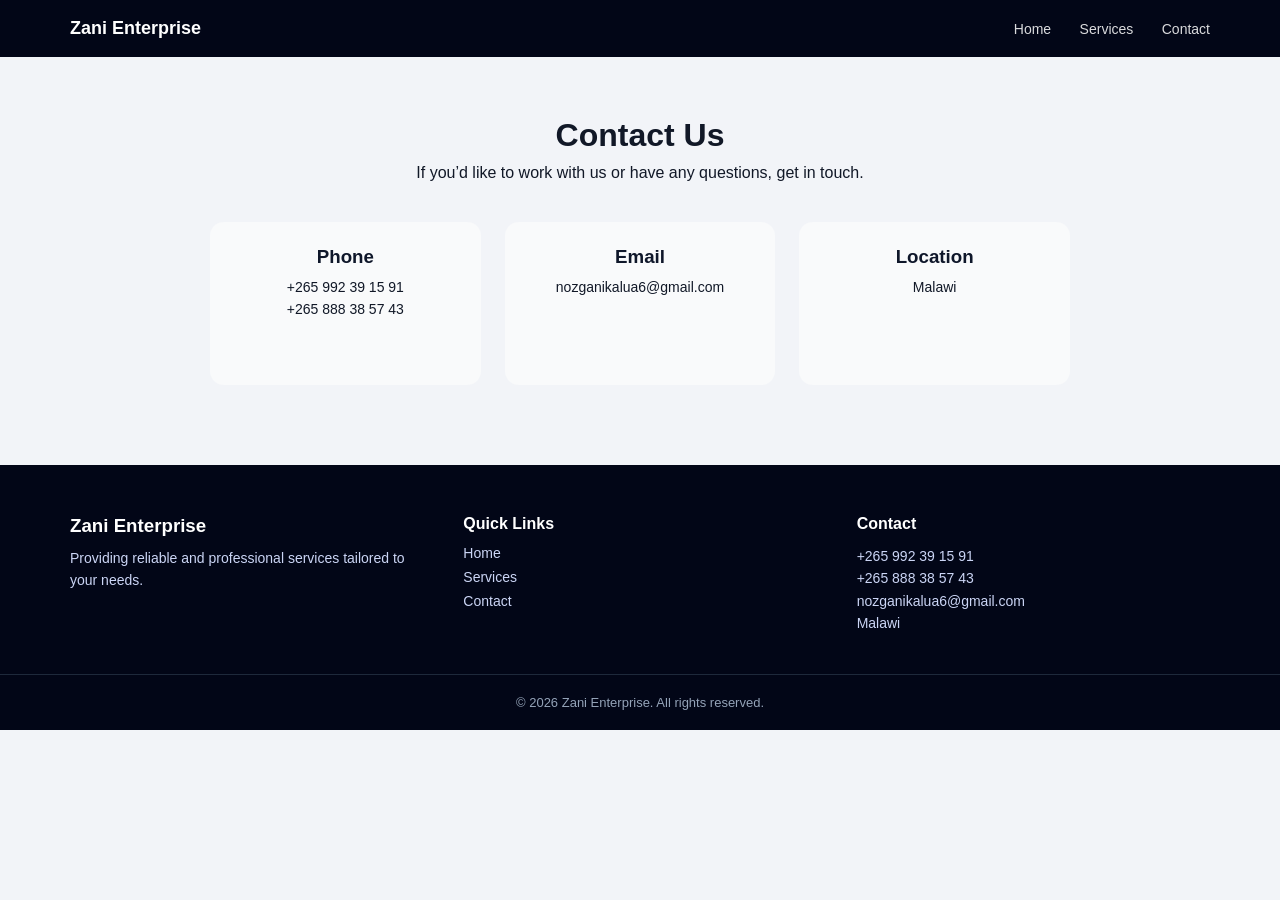
==== contact.html @ 391f9b6f "Initial website upload" ====
<!DOCTYPE html>
<html lang="en">
<head>
    <meta charset="UTF-8">
    <meta name="viewport" content="width=device-width, initial-scale=1.0">
    <title>Contact | Zani Enterprise</title>
    <link rel="stylesheet" href="style.css">
</head>
<body>

<header class="nav-bar">
    <div class="nav-container">
        <div class="nav-logo">Zani Enterprise</div>

        <nav class="nav-links">
            <a href="index.html">Home</a>
            <a href="services.html">Services</a>
            <a href="contact.html" class="active">Contact</a>
        </nav>
    </div>
</header>

<main class="contact-page">
    <h1>Contact Us</h1>
    <p>If you’d like to work with us or have any questions, get in touch.</p>

    <div class="contact-details">
        <div class="contact-item">
            <h3>Phone</h3>
            <p>+265 992 39 15 91<br>+265 888 38 57 43</p>
        </div>

        <div class="contact-item">
            <h3>Email</h3>
            <p>nozganikalua6@gmail.com</p>
        </div>

        <div class="contact-item">
            <h3>Location</h3>
            <p>Malawi</p>
        </div>
    </div>
</main>

<footer class="site-footer">
    <div class="footer-container">

        <div class="footer-brand">
            <h3>Zani Enterprise</h3>
            <p>Providing reliable and professional services tailored to your needs.</p>
        </div>

        <div class="footer-links">
            <h4>Quick Links</h4>
            <a href="index.html">Home</a>
            <a href="services.html">Services</a>
            <a href="contact.html">Contact</a>
        </div>

        <div class="footer-contact">
            <h4>Contact</h4>
            <p>+265 992 39 15 91<br>+265 888 38 57 43</p>
            <p>nozganikalua6@gmail.com</p>
            <p>Malawi</p>
        </div>

    </div>

    <div class="footer-bottom">
        <p>© 2026 Zani Enterprise. All rights reserved.</p>
    </div>
</footer>

</body>
</html>
---- style.css ----
/* ===============================
   Global Styles
   =============================== */

* {
    margin: 0;
    padding: 0;
    box-sizing: border-box;
    font-family: 'Inter', sans-serif;
}

body {
    background: #f2f4f8;
    color: #111827; /* default text */
}

/* ===============================
   Navigation Bar
   =============================== */

.nav-bar {
    background: #020617;
    position: sticky;
    top: 0;
    z-index: 1000;
}

.nav-container {
    max-width: 1200px;
    margin: auto;
    padding: 18px 30px;
    display: flex;
    justify-content: space-between;
    align-items: center;
}

.nav-logo {
    color: white;
    font-size: 18px;
    font-weight: 700;
}

.nav-links a {
    color: white;
    text-decoration: none;
    margin-left: 24px;
    font-size: 14px;
    opacity: 0.85;
}

.nav-links a:hover {
    opacity: 1;
}

/* ===============================
   Hero Section (Home Page)
   =============================== */

.hero {
    background: #0f172a;
    color: white;
    padding: 120px 20px;
    text-align: center;
}

.hero-content {
    max-width: 1100px;
    margin: auto;
    display: grid;
    grid-template-columns: 1fr 1fr;
    gap: 40px;
    align-items: center;
}

.hero-text h1 {
    font-size: 48px;
    font-weight: 700;
}

.hero-text p {
    margin-top: 20px;
    font-size: 18px;
    opacity: 0.9;
}

.hero-image img {
    width: 100%;
    border-radius: 18px;
    box-shadow: 0 20px 40px rgba(0,0,0,0.25);
}

/* ===============================
   About Section
   =============================== */

.about {
    background: #2563eb;
    color: white;
    padding: 90px 20px;
    text-align: center;
}

.about h2 {
    font-size: 30px;
}

.about p {
    margin-top: 20px;
    max-width: 700px;
    margin-left: auto;
    margin-right: auto;
    font-size: 16px;
    opacity: 0.9;
}

/* ===============================
   Contact Page
   =============================== */

.contact-page {
    max-width: 900px;
    margin: 60px auto;
    padding: 0 20px;
    text-align: center;
}

.contact-page h1 {
    color: #111827;
    margin-bottom: 10px;
}

.contact-page p {
    color: #111827;
    margin-bottom: 40px;
}

.contact-details {
    display: grid;
    grid-template-columns: repeat(3, 1fr);
    gap: 24px;
}

.contact-item {
    background: #f9fafb;
    padding: 24px;
    border-radius: 14px;
}

.contact-item h3 {
    color: #0f172a;
    margin-bottom: 8px;
}

.contact-item p {
    color: #111827;
    font-size: 14px;
    line-height: 1.6;
}

/* ===============================
   Services Overview Page
   =============================== */

.services-page {
    max-width: 1200px;
    margin: 60px auto;
    padding: 0 30px;
    text-align: center;
}

.services-intro {
    color: #111827;
    margin-bottom: 50px;
}

.services-grid {
    display: grid;
    grid-template-columns: repeat(3, 1fr);
    gap: 40px;
    max-width: 900px;
    margin: auto;
}

/* Individual Service Cards */
.service-card {
    background: #f9fafb;
    border-radius: 18px;
    overflow: hidden;
    text-align: center;
    transition: transform 0.3s ease, box-shadow 0.3s ease;
    padding-bottom: 10px;
    margin-bottom: 30px;
}

.service-card:hover {
    transform: translateY(-6px);
    box-shadow: 0 30px 60px rgba(0,0,0,0.15);
}

.service-card img {
    width: 100%;
    height: 220px;
    object-fit: cover;
    border-radius: 14px;
    margin-bottom: 16px;
    transition: transform 0.3s ease;
}

.service-card:hover img {
    transform: scale(1.03);
}

.service-card h3 {
    color: #0f172a;
    padding: 20px 20px 8px;
    font-size: 20px;
}

.service-card p {
    color: #111827;
    font-size: 16px;
    padding: 0 20px 16px;
    line-height: 1.8;
    margin-bottom: 14px;
}

.service-card a {
    display: inline-block;
    margin: 0 20px 20px;
    color: #38bdf8;
    text-decoration: none;
    font-size: 15px;
}

.service-card a:hover {
    text-decoration: underline;
}

/* ===============================
   Individual Service Pages (Design, Consulting, Transport)
   =============================== */

.service-detail {
    max-width: 1200px;
    margin: 60px auto;
    padding: 0 30px;
    color: #111827;
}

/* Hero Section */
.service-hero {
    display: grid;
    grid-template-columns: 1fr 1fr;
    gap: 40px;
    align-items: center;
    margin-bottom: 80px;
    background: #f9fafb;
    padding: 40px 30px;
    border-radius: 20px;
}

.service-hero-text h1 {
    color: #0f172a;
    font-size: 36px;
    margin-bottom: 16px;
}

.service-hero-text p {
    color: #111827;
    font-size: 16px;
    line-height: 1.7;
    margin-bottom: 24px;
}

.service-hero-image img {
    width: 100%;
    border-radius: 20px;
}

/* Buttons */
.primary-btn {
    display: inline-block;
    background: #38bdf8;
    color: #ffffff;
    padding: 12px 24px;
    border-radius: 999px;
    text-decoration: none;
    font-weight: 600;
    font-size: 14px;
    transition: background 0.3s ease;
}

.primary-btn:hover {
    background: #0ea5e9;
}

/* Service sections */
.service-section {
    margin-bottom: 70px;
    background: #f9fafb;
    border-radius: 12px;
    padding: 40px 20px;
}

.service-section h2 {
    color: #0f172a;
    margin-bottom: 16px;
    font-size: 24px;
}

.service-section p,
.service-section li {
    color: #111827;
    font-size: 16px;
    line-height: 1.8;
}

.service-section ul {
    padding-left: 20px;
}

/* Call to Action */
.service-cta {
    text-align: center;
    background: #f9fafb;
    padding: 60px 30px;
    border-radius: 24px;
    margin-bottom: 60px;
}

.service-cta h2 {
    color: #0f172a;
    margin-bottom: 12px;
    font-size: 28px;
}

.service-cta p {
    color: #111827;
    margin-bottom: 24px;
    font-size: 16px;
}

/* ===============================
   Footer
   =============================== */

.site-footer {
    background: #020617;
    margin-top: 80px;
    padding-top: 50px;
}

.footer-container {
    max-width: 1200px;
    margin: auto;
    padding: 0 30px;
    display: grid;
    grid-template-columns: repeat(3, 1fr);
    gap: 40px;
}

.footer-brand h3 {
    color: white;
    margin-bottom: 10px;
}

.footer-brand p {
    color: #cbd5f5;
    font-size: 14px;
    line-height: 1.6;
}

.footer-links h4,
.footer-contact h4 {
    color: white;
    margin-bottom: 12px;
}

.footer-links a {
    display: block;
    color: #cbd5f5;
    text-decoration: none;
    margin-bottom: 8px;
    font-size: 14px;
}

.footer-links a:hover {
    color: white;
}

.footer-contact p {
    color: #cbd5f5;
    font-size: 14px;
    line-height: 1.6;
}

.footer-bottom {
    border-top: 1px solid #1e293b;
    margin-top: 40px;
    padding: 20px 30px;
    text-align: center;
}

.footer-bottom p {
    color: #94a3b8;
    font-size: 13px;
}

/* ===============================
   Mobile Styles
   =============================== */

@media (max-width: 768px) {

    /* Hero */
    .hero-content {
        grid-template-columns: 1fr;
        text-align: center;
    }

    .hero-text h1 {
        font-size: 36px;
    }

    .hero-text p {
        font-size: 16px;
    }

    .hero-image {
        margin-top: 40px;
    }

    /* About */
    .about {
        padding: 70px 20px;
    }

    .about h2 {
        font-size: 26px;
    }

    .about p {
        font-size: 15px;
    }

    /* Services grid */
    .services-page {
        padding: 0 16px;
        text-align: left;
        margin-top: 40px;
    }

    .services-intro {
        font-size: 16px;
        margin-bottom: 30px;
    }

    .services-grid {
        display: block;
        gap: 40px;
    }

    .service-card {
        padding-bottom: 10px;
        margin-bottom: 50px;
        border-radius: 14px;
    }

    .service-card h3 {
        font-size: 18px;
        padding: 10px 0 6px;
    }

    .service-card p {
        font-size: 16px;
        line-height: 1.8;
        padding: 0;
        margin-bottom: 14px;
    }

    .service-card img {
        height: 200px;
    }

    /* Individual service page */
    .service-hero {
        grid-template-columns: 1fr;
        gap: 30px;
    }

    .service-hero-text h1 {
        font-size: 28px;
    }

    .service-detail {
        padding: 0 16px;
    }

    .service-section {
        padding: 30px 16px;
    }

    .service-cta h2 {
        font-size: 22px;
    }

    .service-cta p {
        font-size: 15px;
    }

    /* Navigation */
    .nav-container {
        flex-direction: column;
        gap: 12px;
    }

    .nav-links a {
        margin-left: 0;
        margin-right: 16px;
        font-size: 13px;
    }

    /* Contact */
    .contact-details {
        grid-template-columns: 1fr;
    }

}
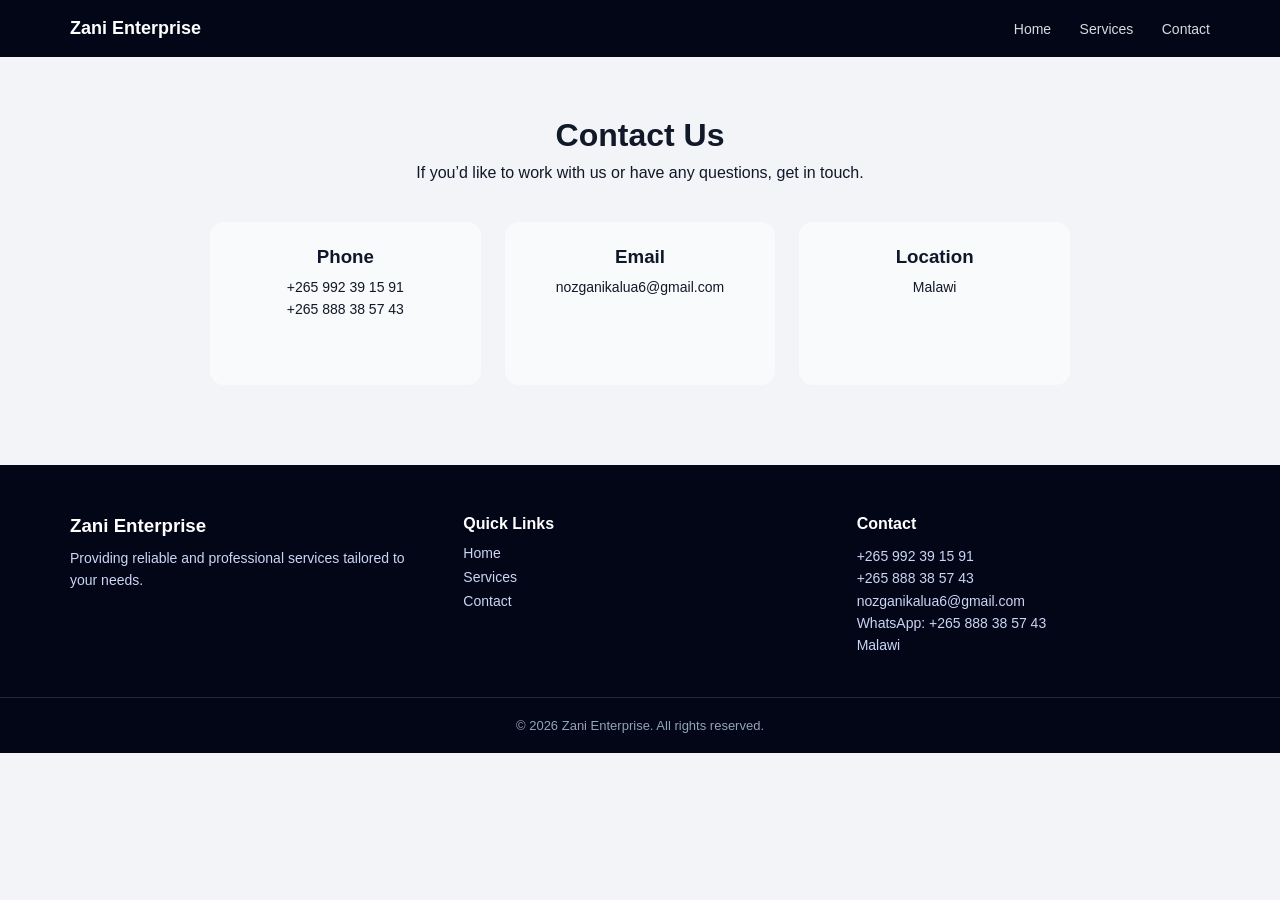
==== commit c9ef7efc: "Describe the change" ====
--- a/contact.html
+++ b/contact.html
@@ -59,8 +59,19 @@
 
         <div class="footer-contact">
             <h4>Contact</h4>
-            <p>+265 992 39 15 91<br>+265 888 38 57 43</p>
-            <p>nozganikalua6@gmail.com</p>
+            <p>
+                <a href="tel:+265992391591"> +265 992 39 15 91</a>
+            </p> 
+            <p>
+                <a href="tel:+265888385743"> +265 888 38 57 43</a>
+            </p>
+            <p>
+              <a href="mailto: nozganikalua6@gmail.com"> nozganikalua6@gmail.com</a> 
+            </p>
+            <p>
+                <a href="https://wa.me/265888385743"
+                target="_blank"> WhatsApp: +265 888 38 57 43</a>
+            </p>
             <p>Malawi</p>
         </div>
 
--- a/style.css
+++ b/style.css
@@ -394,6 +394,19 @@
     line-height: 1.6;
 }
 
+.footer-contact p {
+    word-break: break-word;
+    overflow-wrap: anywhere;
+}
+
+.footer-contact a {
+    color: #cbd5f5;
+    text-decoration: none;
+}
+.footer-contact a:hover {
+text-decoration: underline;
+}
+
 .footer-bottom {
     border-top: 1px solid #1e293b;
     margin-top: 40px;
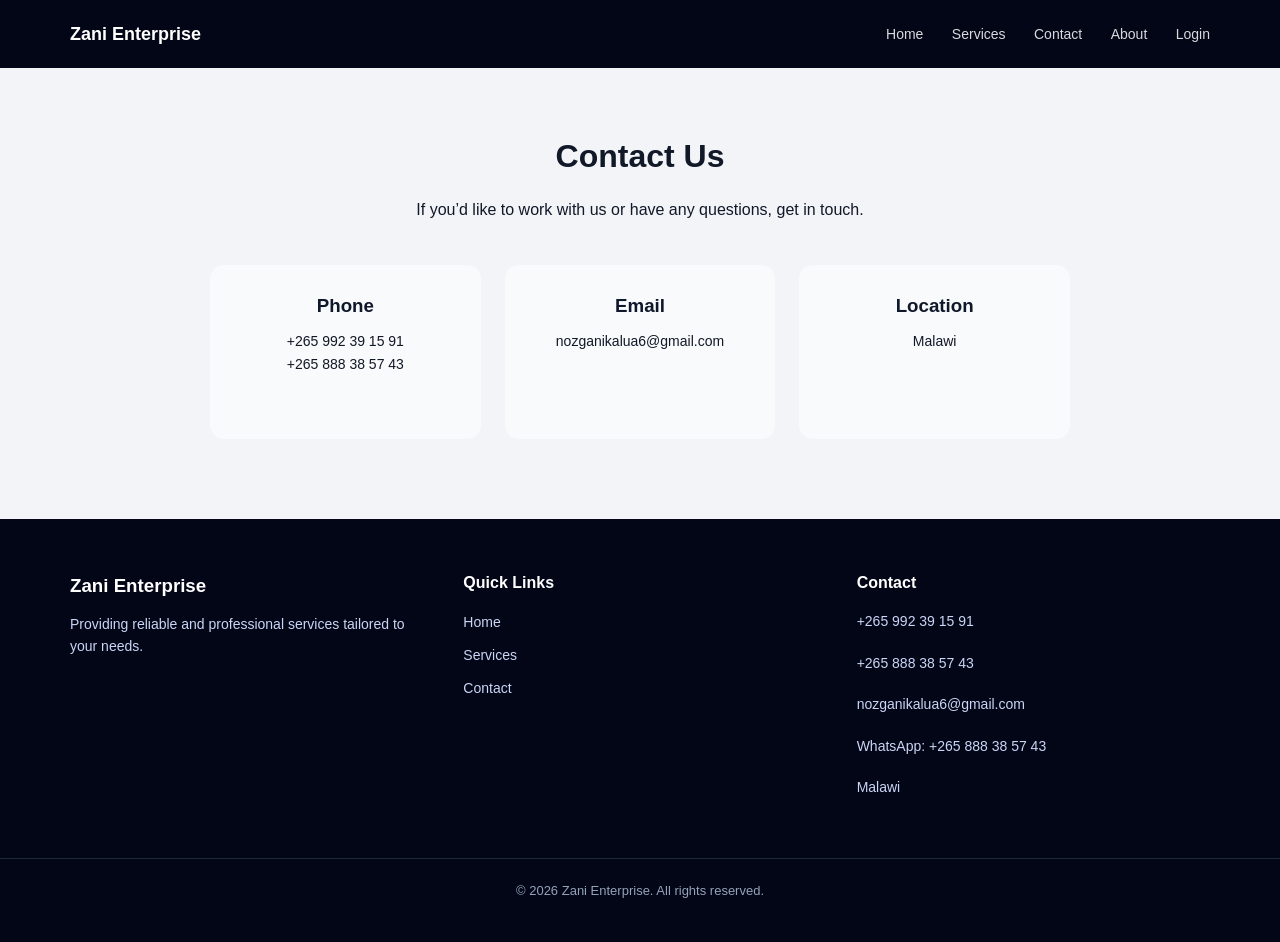
==== commit fe6795cb: "add animated welcome flow and login system" ====
--- a/contact.html
+++ b/contact.html
@@ -16,6 +16,8 @@
             <a href="index.html">Home</a>
             <a href="services.html">Services</a>
             <a href="contact.html" class="active">Contact</a>
+            <a href="about.html">About</a>
+            <a href="login.html">Login</a>
         </nav>
     </div>
 </header>
--- a/style.css
+++ b/style.css
@@ -10,8 +10,27 @@
 }
 
 body {
+    line-height: 1.8;
     background: #f2f4f8;
     color: #111827; /* default text */
+}
+
+p {
+  margin-bottom: 1.2rem;
+}
+
+.about .content {
+  max-width: 750px;
+  margin: 0 auto;
+  padding: 1.5rem;
+}
+
+h1, h2 {
+  margin-bottom: 1rem;
+}
+
+h1, h2 {
+  margin-top: 2rem;
 }
 
 /* ===============================
@@ -94,7 +113,7 @@
    =============================== */
 
 .about {
-    background: #2563eb;
+    background: #1e2c49;
     color: white;
     padding: 90px 20px;
     text-align: center;
@@ -340,6 +359,23 @@
     font-size: 16px;
 }
 
+.home-showcase {
+    max-width: 1200px;
+    margin: 80px auto;
+    padding: 0 30px;
+    display: grid;
+    grid-template-columns: repeat(3, 1fr);
+    gap: 30px;
+}
+
+.home-showcase img {
+    width: 100%;
+    height: 260px;
+    object-fit: cover;
+    border-radius: 20px;
+    box-shadow: 0 20px 40px rgba(0,0,0,0.12);
+}
+
 /* ===============================
    Footer
    =============================== */
@@ -540,3 +576,139 @@
 
 }
 
+@media (max-width: 768px) {
+  .about .content {
+    padding: 1.25rem;
+  }
+}
+
+@media (max-width: 768px) {
+    .home-showcase {
+        grid-template-columns: 1fr;
+        gap: 24px;
+    }
+
+    .home-showcase img {
+        height: 220px;
+    }
+}
+
+.login-page {
+    max-width: 400px;
+    margin: 100px auto;
+    padding: 40px;
+    background: white;
+    border-radius: 20px;
+    text-align: center;
+    box-shadow: 0 20px 40px rgba(0,0,0,0.1);
+}
+
+.login-page h1 {
+    margin-bottom: 10px;
+    color: #020617;
+}
+
+.login-page p {
+    margin-bottom: 30px;
+    color: #475569;
+    font-size: 14px;
+}
+
+.login-form input {
+    width: 100%;
+    padding: 12px 14px;
+    margin-bottom: 16px;
+    border-radius: 10px;
+    border: 1px solid #cbd5f5;
+    font-size: 14px;
+}
+
+.login-form button {
+    width: 100%;
+    padding: 12px;
+    border: none;
+    border-radius: 999px;
+    background: #38bdf8;
+    color: #020617;
+    font-weight: 600;
+    cursor: pointer;
+}
+
+.member-badge {
+    display: inline-block;
+    background: #e0f2fe;
+    color: #0369a1;
+    font-size: 12px;
+    padding: 4px 10px;
+    border-radius: 999px;
+    margin-bottom: 10px;
+}
+
+/* Welcome Page */
+
+.welcome-section {
+    position: relative;
+    height: 100vh;
+    background: url('images/welcome-bg.jpg') no-repeat center center/cover;
+    display: flex;
+    justify-content: center;
+    align-items: center;
+    text-align: center;
+}
+
+.welcome-overlay {
+    background: rgba(0, 0, 0, 0.6);
+    padding: 40px 20px;
+    border-radius: 20px;
+    color: white;
+    transition: opacity 1s ease;
+}
+
+.welcome-message {
+    font-size: 36px;
+    margin-bottom: 10px;
+}
+
+.welcome-subtext {
+    font-size: 18px;
+}
+
+/* Animated Content */
+
+.welcome-content {
+    max-width: 900px;
+    margin: 50px auto;
+    padding: 0 20px;
+}
+
+.content-block {
+    opacity: 0;
+    transform: translateY(50px);
+    transition: all 0.8s ease;
+    margin-bottom: 50px;
+    text-align: center;
+}
+
+.content-block.fade-in {
+    opacity: 1;
+    transform: translateY(0);
+}
+
+.content-block h2 {
+    font-size: 28px;
+    color: #020617;
+    margin-bottom: 12px;
+}
+
+.content-block p {
+    font-size: 16px;
+    color: #334155;
+}
+
+.content-block button.primary-btn {
+    margin-top: 20px;
+}
+
+.welcome-overlay{
+    background: rgba(0, 0, 0, 0.65);
+}
